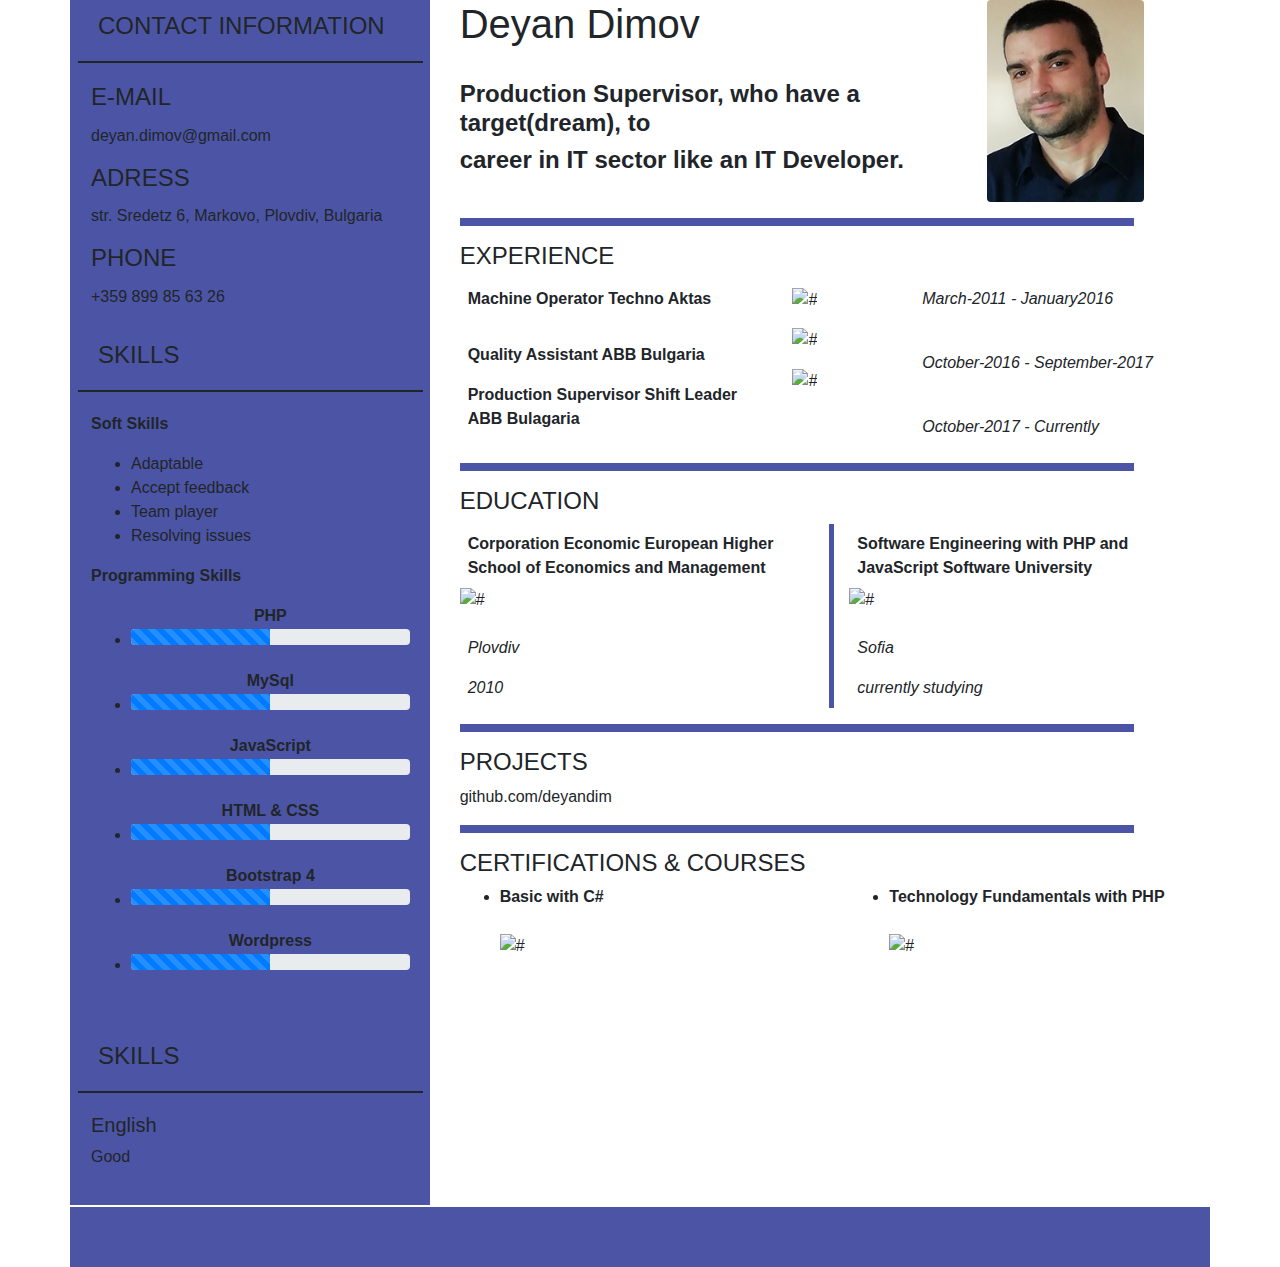
==== index.html @ 343bc55e "choice a shrift" ====
<!DOCTYPE html>
<html lang="en">

<head>
    <meta charset="UTF-8">
    <meta name="viewport" content="width=device-width, initial-scale=1.0">
    <meta http-equiv="X-UA-Compatible" content="ie=edge">
    <title>DimovCv</title>
    <!--Load bootstrap CSS-->
    <link rel="stylesheet" href="./css/bootstrap.min.css">
    <!--Loading Font Awesome CSS-->
    <link rel="stylesheet" href="https://use.fontawesome.com/releases/v5.7.0/css/all.css" integrity="sha384-lZN37f5QGtY3VHgisS14W3ExzMWZxybE1SJSEsQp9S+oqd12jhcu+A56Ebc1zFSJ"
        crossorigin="anonymous">
    <!--Load app stylesheet-->
    <link rel="stylesheet" href="./css/style.css">
    <!--Load animate CSS-->
    <link rel="stylesheet" href="./css/animate.css">
</head>

<body>
    <div id="main" class="container">
        <div class="row">
            <div class="col-4">
                <div id="leftSide">
                    <div>
                        <div class="card-header bg-transparent">
                            <h4>CONTACT INFORMATION</h4>
                        </div>
                        <div class="card-body">
                            <h4 class="card-title">E-MAIL</h4>
                            <p class="card-text">deyan.dimov@gmail.com</p>
                            <h4 class="card-title">ADRESS</h4>
                            <p class="card-text">str. Sredetz 6, Markovo, Plovdiv, Bulgaria</p>
                            <h4 class="card-title">PHONE</h4>
                            <p class="card-text">+359 899 85 63 26</p>
                        </div>
                        <div class="card-header bg-transparent">
                            <h4>SKILLS</h4>
                        </div>
                        <div class="card-body">

                            <p><strong>Soft Skills</strong></p>
                            <ul>
                                <li>Adaptable</li>
                                <li>Accept feedback</li>
                                <li>Team player</li>
                                <li>Resolving issues</li>
                            </ul>

                            <p><strong>Programming Skills</strong><br></p>

                            <ul>
                                <div style="text-align: center"><strong>PHP</strong></div>
                                <li>
                                    <div class="progress">
                                        <div class="progress-bar progress-bar-striped progress-bar-animated" role="progressbar"
                                            aria-valuenow="50" aria-valuemin="0" aria-valuemax="100" style="width: 50%"></div>
                                    </div><br>
                                </li>
                                <div style="text-align: center"><strong>MySql</strong></div>
                                <li>
                                    <div class="progress">
                                        <div class="progress-bar progress-bar-striped progress-bar-animated" role="progressbar"
                                            aria-valuenow="50" aria-valuemin="0" aria-valuemax="100" style="width: 50%"></div>
                                    </div><br>
                                </li>

                                <div style="text-align: center"><strong>JavaScript</strong></div>
                                <li>
                                    <div class="progress">
                                        <div class="progress-bar progress-bar-striped progress-bar-animated" role="progressbar"
                                            aria-valuenow="50" aria-valuemin="0" aria-valuemax="100" style="width: 50%"></div>
                                    </div><br>
                                </li>
                                <div style="text-align: center"><strong>HTML & CSS</strong></div>
                                <li>
                                    <div class="progress">
                                        <div class="progress-bar progress-bar-striped progress-bar-animated" role="progressbar"
                                            aria-valuenow="50" aria-valuemin="0" aria-valuemax="100" style="width: 50%"></div>
                                    </div><br>
                                </li>
                                <div style="text-align: center"><strong>Bootstrap 4</strong></div>
                                <li>
                                    <div class="progress">
                                        <div class="progress-bar progress-bar-striped progress-bar-animated" role="progressbar"
                                            aria-valuenow="50" aria-valuemin="0" aria-valuemax="100" style="width: 50%"></div>
                                    </div><br>
                                </li>
                                <div style="text-align: center"><strong>Wordpress</strong></div>
                                <li>
                                    <div class="progress">
                                        <div class="progress-bar progress-bar-striped progress-bar-animated" role="progressbar"
                                            aria-valuenow="50" aria-valuemin="0" aria-valuemax="100" style="width: 50%"></div>
                                    </div><br>
                                </li>

                            </ul>
                        </div>
                        <div class="card-header bg-transparent">
                            <h4>SKILLS</h4>
                        </div>
                        <div class="card-body">
                            <h5>English</h5>
                            <p>Good</p>
                        </div>

                    </div>

                </div>
            </div>
            <div class="col-8">
                <div id="rightSide">
                    <div id="top" class="row">
                        <div class="col-8">
                            <h1>Deyan Dimov</h1>
                            <br>
                            <h4><strong>Production Supervisor, who have a target(dream), to</strong></h4>
                            <h4><strong>career in IT sector like an IT Developer.</strong></h4>
                        </div>

                        <div class="col-3">
                            <img src="./images/dimov.pgn.jpg" class="rounded float-right" width="95%" alt="#">
                        </div>
                    </div>
                    <hr>
                    <div class="header">
                        <h4>EXPERIENCE</h4>
                    </div>
                    <div id="experience" class="row">
                        <div class="d-flex flex-column col-5">
                            <div class="p-2">
                                <p><strong>Machine Operator Techno Aktas</p></strong>
                            </div>

                            <div class="p-2"><strong>Quality Assistant ABB Bulgaria</strong></div>
                            <div class="p-2"><strong>Production Supervisor Shift Leader ABB Bulagaria</strong></div>
                        </div>
                        <div class="d-flex flex-column col-2">
                            <div class="p-2"><em><img src="./images/aktas.png" alt="#" height="40px" width="40px"></em></div>
                            <div class="p-2"><em><img src="./images/abb.jpg" alt="#" height="40px" width="40px"></em></div>
                            <div class="p-2"><em><img src="./images/abb.jpg" alt="#" height="40px" width="40px"></em></div>
                        </div>
                        <div class="d-flex flex-column col-5">
                            <div class="p-2"><em>March-2011 - January2016</em></div><br>
                            <div class="p-2"><em>October-2016 - September-2017</em></div><br>
                            <div class="p-2"><em>October-2017 - Currently</em></div>
                        </div>
                    </div>
                    <hr>
                    <div id="education" class="header">
                        <h4>EDUCATION</h4>
                    </div>
                    <div class="row">
                        <div id="leftEdu" class="d-flex flex-column col-6">
                            <div class="p-2"><strong>Corporation Economic European Higher School of Economics and
                                    Management</strong></div>
                            <img src="./images/fb_logo.jpg" alt="#" height="40px" width="40px">
                            <div class="p-2"><em>Plovdiv</em></div>
                            <div class="p-2"><em>2010</em></div>

                        </div>
                        <div class="d-flex flex-column col-6">


                            <div class="p-2"><strong>Software Engineering with PHP and JavaScript Software University</strong></div>
                            <img src="./images/softuni-logo.png" alt="#" height="40px" width="40px">
                            <div class="p-2"><em>Sofia</em></div>
                            <div class="p-2"><em>currently studying</em></div>

                        </div>
                    </div>
                    <hr>
                    <div id="projects" class="header">
                        <h4>PROJECTS</h4>
                    </div>
                    <div>
                        <p>github.com/deyandim</p>
                    </div>
                    <hr>
                    <div id="courses" class="header">
                        <h4>CERTIFICATIONS & COURSES</h4>
                    </div>
                    <div class="row">
                        <div class="d-flex flex-column col-6">
                            <ul>
                                <li><strong>Basic with C#</strong></li><br>
                                <img src="./images/pb.jpg" alt="#" width="130px" height="200">
                            </ul>

                        </div>
                        <div class="d-flex flex-column col-6">
                            <ul>
                                <li><strong>Technology Fundamentals with PHP</strong></li><br>
                                <img src="./images/tecnology.jpg" alt="#" width="130px" height="200">
                            </ul>

                        </div>
                    </div>
                    <!-- Footer -->

                </div>

            </div>
        </div>

    </div>
    <footer class="container">

        <div>
            <div id="last" class="row">

                <div class="col-4">
                    <a class="fb-ic" href="#">
                        <i class="fab fa-facebook-f fa-lg white-text mr-md-5 mr-3 fa-2x"> </i>
                    </a>
                </div>
                <div class="col-4">
                    <!-- Google +-->
                    <a class="gplus-ic" href="#">
                        <i class="fab fa-google-plus-g fa-lg white-text mr-md-5 mr-3 fa-2x"> </i>
                    </a>
                </div>
                <!--Linkedin -->
                <div class="col-4">
                    <a class="li-ic" href="#" class="text-white bg-dark">
                        <i class="fab fa-linkedin-in fa-lg white-text mr-md-5 mr-3 fa-2x"> </i>
                    </a>
                </div>


            </div>
        </div>

        <!-- Copyright -->

    </footer>

</body>

<a href="#"><i class="fa fa-chevron-up scroll-top" data-scroll="up"></i></a>

<!-- jQuery library -->
<script src="https://ajax.googleapis.com/ajax/libs/jquery/3.3.1/jquery.min.js"></script>
<!--Load bootstrap JavaScript-->
<script src="./js/bootstrap.min.js"></script>
<!--Loading app custom js-->
<script src="./js/app.js"></script>

</html>
---- css/style.css ----
#main {
    /* background-color:rgb(131, 134, 134); */
padding-left: 0px;
padding-right: 1px;
font-family: 'Trebuchet MS', 'Lucida Sans Unicode', 'Lucida Grande', 'Lucida Sans', Arial, sans-serif
}
#leftEdu {
    
    border-right: 5px solid rgb(76, 85, 165);
}
#top{
    /* background-color: #666 */
}
#leftSide {
    /* font-family: 'Courier New', Courier, monospace; */
    padding-left: 1px;
    background-color: rgb(76, 85, 165)
    /* background-color:azure; */
}
.card-header{
    border-bottom: 2px solid;
    margin-right: 7px;
    margin-left: 7px;
}
#rightSide .row{
   /* background-color: indigo; */
    
}
hr {
    width: 90%;
    height: 8px;
    /* margin-left: auto;*/
    margin-right: 15%; 
    background-color:rgb(76, 85, 165);
    border: 0 none;
    /* margin-top: 100px;
    margin-bottom:100px; */
    }
h1, h4 {
    text-align: left;
   
}
footer{
    margin-top: 2px;
    height: 60px;
    background-color: rgb(76, 85, 165);
}
#last div{
    text-align: center;
    margin-top: 15px;
}
a {
    color: black;
}
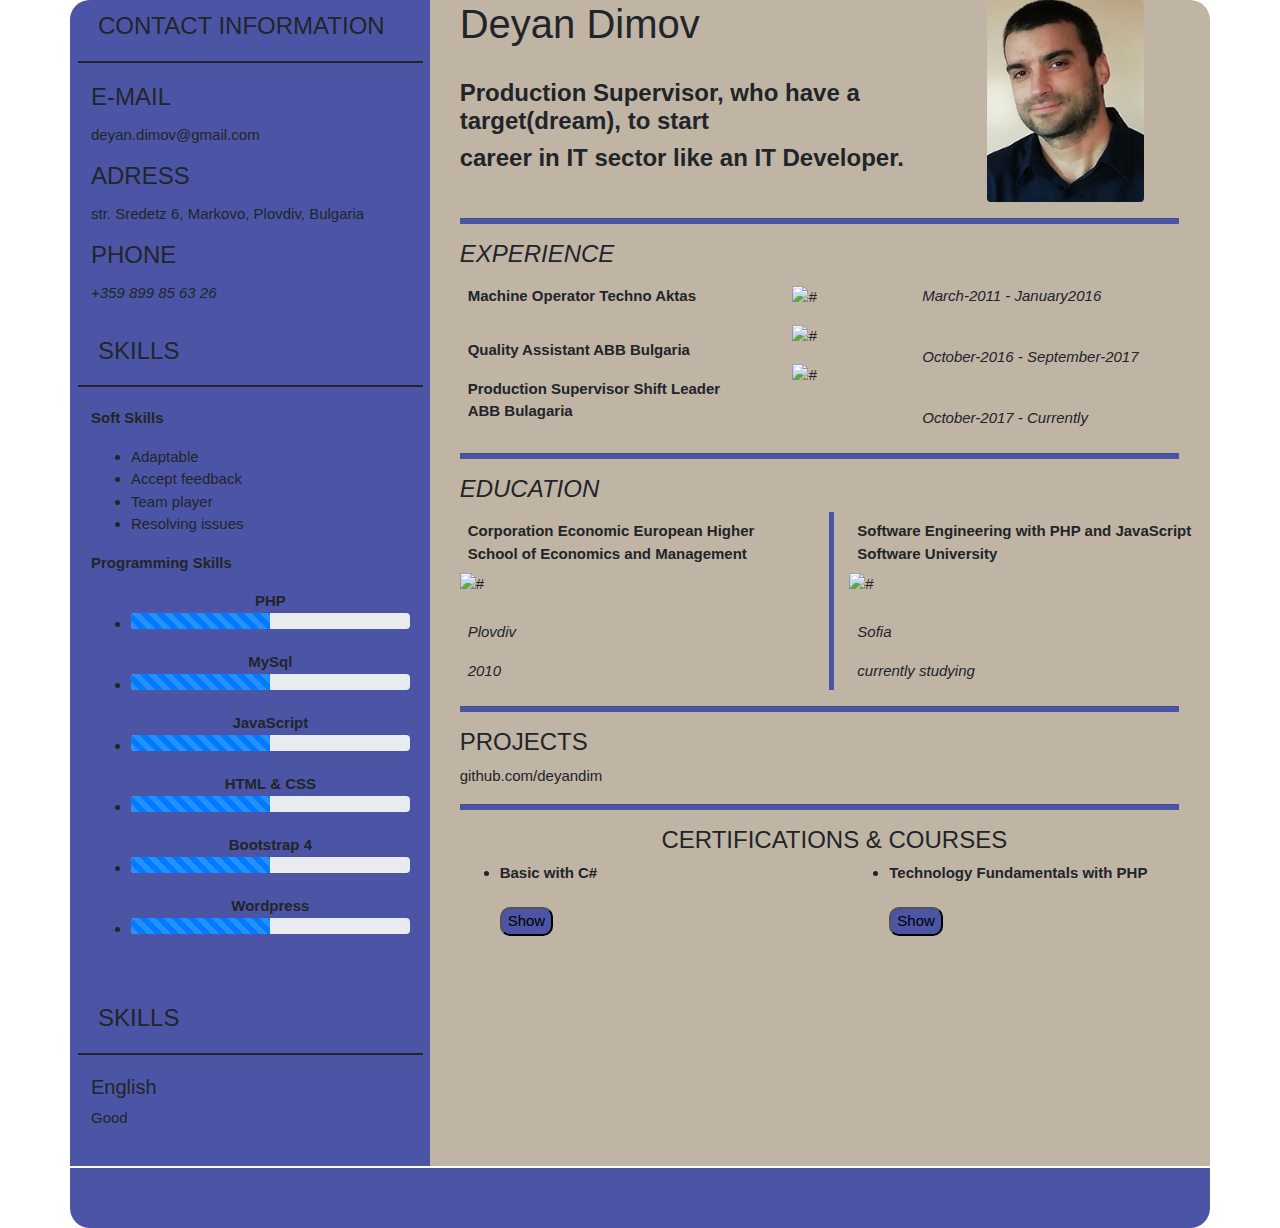
==== commit 77eedd5f: "Upload" ====
--- a/index.html
+++ b/index.html
@@ -32,7 +32,7 @@
                             <h4 class="card-title">ADRESS</h4>
                             <p class="card-text">str. Sredetz 6, Markovo, Plovdiv, Bulgaria</p>
                             <h4 class="card-title">PHONE</h4>
-                            <p class="card-text">+359 899 85 63 26</p>
+                            <p class="card-text"><i class="fas fa-phone"> +359 899 85 63 26</i></p>
                         </div>
                         <div class="card-header bg-transparent">
                             <h4>SKILLS</h4>
@@ -114,7 +114,7 @@
                         <div class="col-8">
                             <h1>Deyan Dimov</h1>
                             <br>
-                            <h4><strong>Production Supervisor, who have a target(dream), to</strong></h4>
+                            <h4><strong>Production Supervisor, who have a target(dream), to start</strong></h4>
                             <h4><strong>career in IT sector like an IT Developer.</strong></h4>
                         </div>
 
@@ -124,7 +124,7 @@
                     </div>
                     <hr>
                     <div class="header">
-                        <h4>EXPERIENCE</h4>
+                        <h4><i class="fas fa-briefcase"> EXPERIENCE</i></h4>
                     </div>
                     <div id="experience" class="row">
                         <div class="d-flex flex-column col-5">
@@ -148,7 +148,7 @@
                     </div>
                     <hr>
                     <div id="education" class="header">
-                        <h4>EDUCATION</h4>
+                        <h4><i class="fab fa-audible"> EDUCATION</i></h4>
                     </div>
                     <div class="row">
                         <div id="leftEdu" class="d-flex flex-column col-6">
@@ -184,19 +184,21 @@
                         <div class="d-flex flex-column col-6">
                             <ul>
                                 <li><strong>Basic with C#</strong></li><br>
-                                <img src="./images/pb.jpg" alt="#" width="130px" height="200">
+                                <input id="showBasicCertif" type="button" onclick="showCertifivateBasic()"  value="Show">
+                                <img id="basicCertif" src="./images/pb.jpg" alt="#" width="130px" height="200">
                             </ul>
 
                         </div>
                         <div class="d-flex flex-column col-6">
                             <ul>
                                 <li><strong>Technology Fundamentals with PHP</strong></li><br>
-                                <img src="./images/tecnology.jpg" alt="#" width="130px" height="200">
-                            </ul>
-
-                        </div>
-                    </div>
-                    <!-- Footer -->
+                                <input id="showTechnoCertif" type="button" onclick="showCertifivateTechno()" value="Show">
+                                <img id="technologyCertif" src="./images/tecnology.jpg" alt="#" width="130px" height="200">
+                            </ul>
+
+                        </div>
+                    </div>
+
 
                 </div>
 
@@ -210,6 +212,7 @@
             <div id="last" class="row">
 
                 <div class="col-4">
+                    
                     <a class="fb-ic" href="#">
                         <i class="fab fa-facebook-f fa-lg white-text mr-md-5 mr-3 fa-2x"> </i>
                     </a>
--- a/css/style.css
+++ b/css/style.css
@@ -1,54 +1,79 @@
 #main {
-    /* background-color:rgb(131, 134, 134); */
-padding-left: 0px;
-padding-right: 1px;
-font-family: 'Trebuchet MS', 'Lucida Sans Unicode', 'Lucida Grande', 'Lucida Sans', Arial, sans-serif
+    background-color: rgb(192, 180, 165);
+    border-top-right-radius: 20px;
+    border-top-left-radius: 20px;
+    font-size: 15px;
+    padding-left: 0px;
+    padding-right: 1px;
+    font-family: 'Trebuchet MS', 'Lucida Sans Unicode', 'Lucida Grande', 'Lucida Sans', Arial, sans-serif
 }
+
 #leftEdu {
-    
+
     border-right: 5px solid rgb(76, 85, 165);
 }
-#top{
-    /* background-color: #666 */
+
+#leftSide {
+    border-top-left-radius: 20px;
+    padding-left: 1px;
+    background-color: rgb(76, 85, 165);
 }
-#leftSide {
-    /* font-family: 'Courier New', Courier, monospace; */
-    padding-left: 1px;
-    background-color: rgb(76, 85, 165)
-    /* background-color:azure; */
+#courses h4 {
+    text-align: center;
 }
-.card-header{
+#last div {
+    text-align: center;
+    margin-top: 15px;
+}
+#basicCertif, #technologyCertif {
+    display: none;
+}
+#showBasicCertif, #showTechnoCertif {
+    border-radius: 10px;
+    background-color: rgb(76, 85, 165);
+    margin-bottom: 5px;
+}
+
+.card-header {
     border-bottom: 2px solid;
     margin-right: 7px;
     margin-left: 7px;
 }
-#rightSide .row{
-   /* background-color: indigo; */
-    
+
+hr {
+    height: 5px;
+    margin-right: 4%;
+    background-color: rgb(76, 85, 165);
 }
-hr {
-    width: 90%;
-    height: 8px;
-    /* margin-left: auto;*/
-    margin-right: 15%; 
-    background-color:rgb(76, 85, 165);
-    border: 0 none;
-    /* margin-top: 100px;
-    margin-bottom:100px; */
-    }
-h1, h4 {
+
+h1,
+h4 {
     text-align: left;
-   
+
 }
-footer{
+
+footer {
+    border-bottom-right-radius: 20px;
+    border-bottom-left-radius: 20px;
     margin-top: 2px;
     height: 60px;
     background-color: rgb(76, 85, 165);
 }
-#last div{
-    text-align: center;
-    margin-top: 15px;
-}
+
+
+
 a {
     color: black;
+}
+/*@media (max-width:629px) {*/
+    /*#leftSide {*/
+        /*!*display: none;*!*/
+        /*font-size: x-small;*/
+    /*}*/
+/*}*/
+@media screen and (max-width: 768px) {
+
+    #rightSide {display: block;}
+    #leftSide {display: none;}
+
 }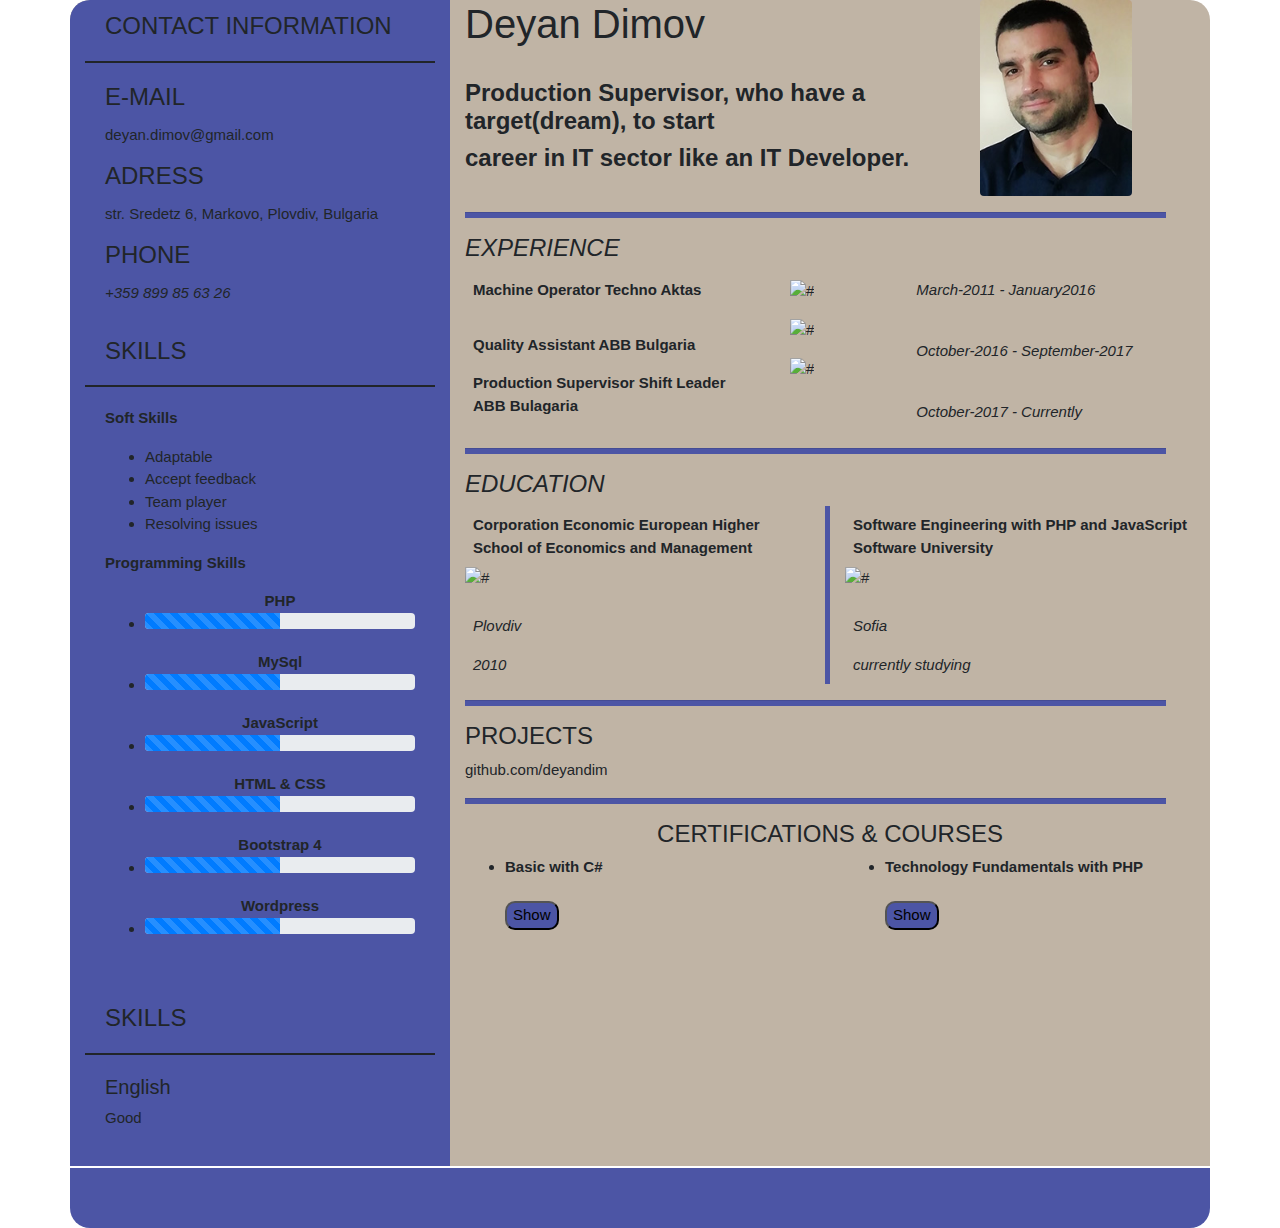
==== commit fe7f2322: "Make response for mobile" ====
--- a/index.html
+++ b/index.html
@@ -19,9 +19,11 @@
 
 <body>
     <div id="main" class="container">
+        <div id="mobileMain">
         <div class="row">
-            <div class="col-4">
-                <div id="leftSide">
+            <div id="leftSide" class="col-4">
+
+                <div >
                     <div>
                         <div class="card-header bg-transparent">
                             <h4>CONTACT INFORMATION</h4>
@@ -107,9 +109,10 @@
                     </div>
 
                 </div>
+
             </div>
-            <div class="col-8">
-                <div id="rightSide">
+            <div id="rightSide" class="col-8">
+                <div >
                     <div id="top" class="row">
                         <div class="col-8">
                             <h1>Deyan Dimov</h1>
@@ -119,7 +122,7 @@
                         </div>
 
                         <div class="col-3">
-                            <img src="./images/dimov.pgn.jpg" class="rounded float-right" width="95%" alt="#">
+                            <img id="myPhoto" src="./images/dimov.pgn.jpg" class="rounded float-right" width="95%" alt="#">
                         </div>
                     </div>
                     <hr>
@@ -129,16 +132,16 @@
                     <div id="experience" class="row">
                         <div class="d-flex flex-column col-5">
                             <div class="p-2">
-                                <p><strong>Machine Operator Techno Aktas</p></strong>
+                                <p><strong>Machine Operator Techno Aktas</strong></p>
                             </div>
 
                             <div class="p-2"><strong>Quality Assistant ABB Bulgaria</strong></div>
                             <div class="p-2"><strong>Production Supervisor Shift Leader ABB Bulagaria</strong></div>
                         </div>
                         <div class="d-flex flex-column col-2">
-                            <div class="p-2"><em><img src="./images/aktas.png" alt="#" height="40px" width="40px"></em></div>
-                            <div class="p-2"><em><img src="./images/abb.jpg" alt="#" height="40px" width="40px"></em></div>
-                            <div class="p-2"><em><img src="./images/abb.jpg" alt="#" height="40px" width="40px"></em></div>
+                            <div class="p-2"><em><img class="jobImg"  src="./images/aktas.png" alt="#" height="40px" width="40px"></em></div>
+                            <div class="p-2"><em><img class="jobImg"  src="./images/abb.jpg" alt="#" height="40px" width="40px"></em></div>
+                            <div class="p-2"><em><img class="jobImg"  src="./images/abb.jpg" alt="#" height="40px" width="40px"></em></div>
                         </div>
                         <div class="d-flex flex-column col-5">
                             <div class="p-2"><em>March-2011 - January2016</em></div><br>
@@ -184,15 +187,16 @@
                         <div class="d-flex flex-column col-6">
                             <ul>
                                 <li><strong>Basic with C#</strong></li><br>
-                                <input id="showBasicCertif" type="button" onclick="showCertifivateBasic()"  value="Show">
+                                <input id="showBasicCertif" class="btns" type="button" onclick="showCertifivateBasic()"  value="Show">
                                 <img id="basicCertif" src="./images/pb.jpg" alt="#" width="130px" height="200">
                             </ul>
 
+
                         </div>
                         <div class="d-flex flex-column col-6">
                             <ul>
                                 <li><strong>Technology Fundamentals with PHP</strong></li><br>
-                                <input id="showTechnoCertif" type="button" onclick="showCertifivateTechno()" value="Show">
+                                <input id="showTechnoCertif" class="btns" type="button" onclick="showCertifivateTechno()" value="Show">
                                 <img id="technologyCertif" src="./images/tecnology.jpg" alt="#" width="130px" height="200">
                             </ul>
 
@@ -200,43 +204,49 @@
                     </div>
 
 
-                </div>
+
+                </div>
+
+            </div>
+
+        </div>
+            <a id="mobileType" class="btns"  type="button" href="views/mobileViewSkills.html">Skills</a>
+        </div>
+
+    </div>
+
+    <footer class="container">
+
+        <div>
+            <div id="last" class="row">
+
+                <div class="col-4">
+
+                    <a class="fb-ic" href="https://www.facebook.com/" target="_blank">
+                        <i class="fab fa-facebook-f fa-lg white-text mr-md-5 mr-3 fa-2x"> </i>
+                    </a>
+                </div>
+                <div class="col-4">
+                    <!-- Google +-->
+                    <a class="gplus-ic" href="https://plus.google.com/discover" target="_blank">
+                        <i class="fab fa-google-plus-g fa-lg white-text mr-md-5 mr-3 fa-2x"> </i>
+                    </a>
+                </div>
+                <!--Linkedin -->
+                <div class="col-4">
+                    <a class="li-ic" href="https://www.linkedin.com/feed/" target="_blank">
+                        <i class="fab fa-linkedin-in fa-lg white-text mr-md-5 mr-3 fa-2x"> </i>
+                    </a>
+                </div>
+
 
             </div>
         </div>
 
-    </div>
-    <footer class="container">
-
-        <div>
-            <div id="last" class="row">
-
-                <div class="col-4">
-                    
-                    <a class="fb-ic" href="#">
-                        <i class="fab fa-facebook-f fa-lg white-text mr-md-5 mr-3 fa-2x"> </i>
-                    </a>
-                </div>
-                <div class="col-4">
-                    <!-- Google +-->
-                    <a class="gplus-ic" href="#">
-                        <i class="fab fa-google-plus-g fa-lg white-text mr-md-5 mr-3 fa-2x"> </i>
-                    </a>
-                </div>
-                <!--Linkedin -->
-                <div class="col-4">
-                    <a class="li-ic" href="#" class="text-white bg-dark">
-                        <i class="fab fa-linkedin-in fa-lg white-text mr-md-5 mr-3 fa-2x"> </i>
-                    </a>
-                </div>
-
-
-            </div>
-        </div>
-
         <!-- Copyright -->
 
     </footer>
+
 
 </body>
 
--- a/css/style.css
+++ b/css/style.css
@@ -3,8 +3,7 @@
     border-top-right-radius: 20px;
     border-top-left-radius: 20px;
     font-size: 15px;
-    padding-left: 0px;
-    padding-right: 1px;
+    /*padding-right: 1px;*/
     font-family: 'Trebuchet MS', 'Lucida Sans Unicode', 'Lucida Grande', 'Lucida Sans', Arial, sans-serif
 }
 
@@ -15,8 +14,10 @@
 
 #leftSide {
     border-top-left-radius: 20px;
-    padding-left: 1px;
+
+    /*padding-left: 2px;*/
     background-color: rgb(76, 85, 165);
+
 }
 #courses h4 {
     text-align: center;
@@ -28,16 +29,47 @@
 #basicCertif, #technologyCertif {
     display: none;
 }
-#showBasicCertif, #showTechnoCertif {
+#skills {
+    background-color: rgb(76, 85, 165);
+    text-align: center;
+}
+#skills h4 {
+    text-align: center;
+}
+.btns {
     border-radius: 10px;
     background-color: rgb(76, 85, 165);
     margin-bottom: 5px;
 }
+#mobileType {
+    margin-left: auto;
+    margin-right: auto;
+    display: none;
+    width: 25%;
+    text-align: center;
+
+
+}
+
+#hyperToExp {
+    margin-left: auto;
+    margin-right: auto;
+
+    width: 25%;
+    text-align: center;
+    display: block;
+    background-color: rgb(192, 180, 165);
+}
+#mainSkills {
+    background-color: rgb(192, 180, 165);
+    width: 100%;
+    height: 100%;
+}
 
 .card-header {
     border-bottom: 2px solid;
-    margin-right: 7px;
-    margin-left: 7px;
+    /*margin-right: 7px;*/
+    /*margin-left: 7px;*/
 }
 
 hr {
@@ -58,6 +90,7 @@
     margin-top: 2px;
     height: 60px;
     background-color: rgb(76, 85, 165);
+    width: auto;
 }
 
 
@@ -65,15 +98,28 @@
 a {
     color: black;
 }
-/*@media (max-width:629px) {*/
-    /*#leftSide {*/
-        /*!*display: none;*!*/
-        /*font-size: x-small;*/
-    /*}*/
-/*}*/
+
 @media screen and (max-width: 768px) {
 
     #rightSide {display: block;}
+    /*#rightSide {width: 100%}*/
+    #rightSide {margin: auto}
+    #main {background-color: #4C55A5}
+    #mobileMain {background-color: #C0B4A5}
+    #mainSkills {background-color: #C0B4A5}
+    #mobileMain {width: 70%}
+    #mobileMain {margin: auto}
+    #mobileType {display: block}
     #leftSide {display: none;}
+    #myPhoto {width: 220%}
+    #myPhoto {margin-right: -100%}
+
+    #mobileMain {width: 90%}
+    #skills {width: 90%}
+
+    #mainSkills {border-top-left-radius: 3%}
+    #mainSkills {border-top-right-radius: 3%}
+
+    .jobImg {margin-bottom: 700%}
 
 }